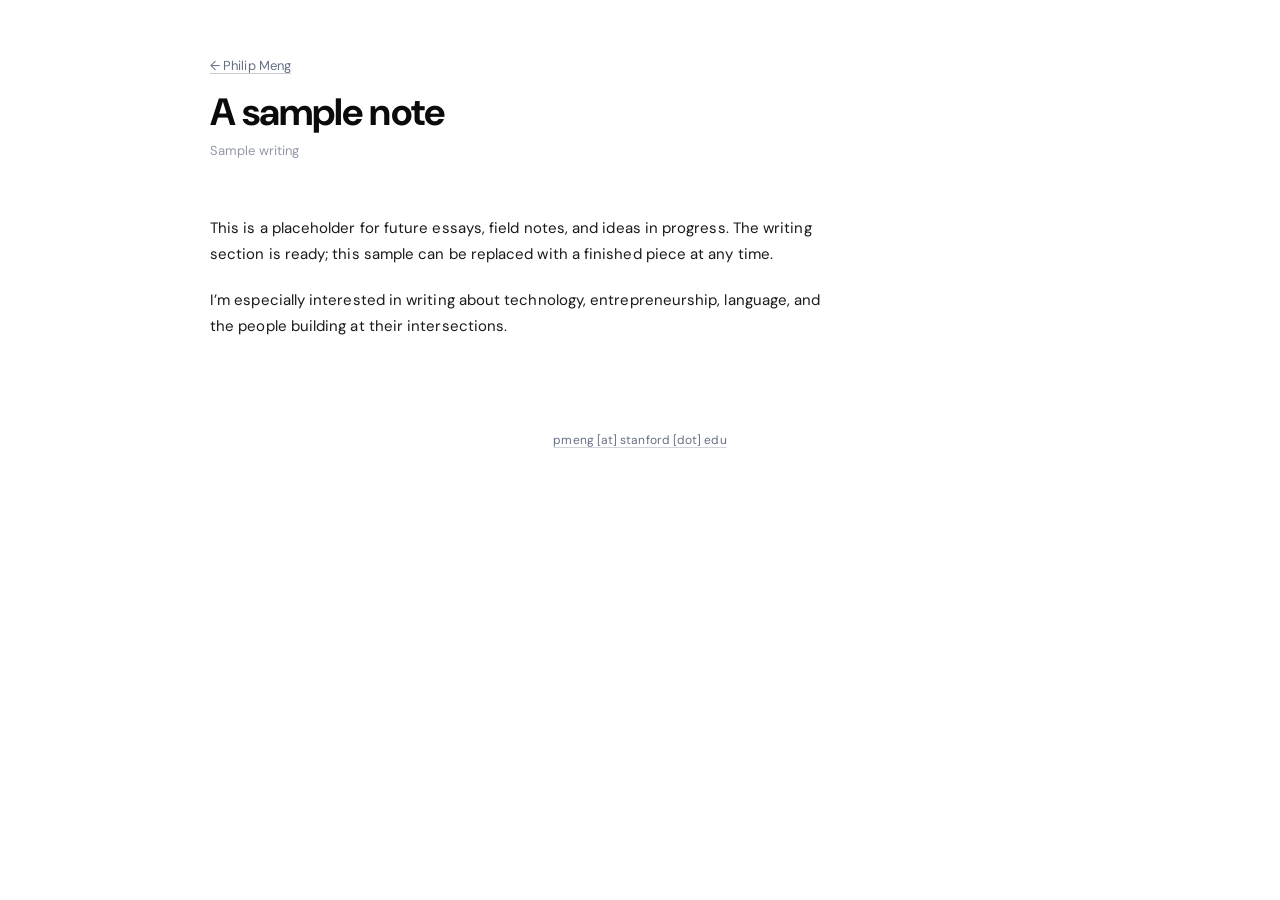
==== writings/sample.html @ 731146e1 "Redesign personal site" ====
<!DOCTYPE html>
<html lang="en">
<head>
  <meta charset="utf-8">
  <meta name="viewport" content="width=device-width, initial-scale=1">
  <title>A sample note — Philip Meng</title>
  <meta name="description" content="A sample writing by Philip Meng.">
  <meta name="theme-color" content="#fffefb">
  <link rel="preconnect" href="https://fonts.googleapis.com">
  <link rel="preconnect" href="https://fonts.gstatic.com" crossorigin>
  <link href="https://fonts.googleapis.com/css2?family=DM+Sans:wght@400;500;600;700&amp;display=swap" rel="stylesheet">
  <link rel="stylesheet" href="../styles.css?v=2">
</head>

<body>
  <a class="skip-link" href="#writing">Skip to writing</a>

  <main class="page-shell">
    <article id="writing" class="page-column">
      <header class="writing-header">
        <a class="back-link" href="../index.html">← Philip Meng</a>
        <h1 class="writing-title">A sample note</h1>
        <p class="writing-meta">Sample writing</p>
      </header>

      <div class="writing-body">
        <p>
          This is a placeholder for future essays, field notes, and ideas in progress.
          The writing section is ready; this sample can be replaced with a finished piece at any time.
        </p>
        <p>
          I’m especially interested in writing about technology, entrepreneurship, language, and the people building at their intersections.
        </p>
      </div>

      <footer class="site-footer">
        <a href="mailto:pmeng@stanford.edu">pmeng [at] stanford [dot] edu</a>
      </footer>
    </article>
  </main>
</body>
</html>
---- styles.css ----
:root {
  --paper: #ffffff;
  --ink: #1a1a1a;
  --ink-strong: #0b0b0b;
  --muted: #667085;
  --faint: #9299a6;
  --column: 860px;
}

*,
*::before,
*::after {
  box-sizing: border-box;
}

html {
  background: var(--paper);
  color: var(--ink);
  scroll-behavior: smooth;
  -webkit-font-smoothing: antialiased;
  -moz-osx-font-smoothing: grayscale;
}

body {
  margin: 0;
  background: var(--paper);
  font-family: "DM Sans", system-ui, -apple-system, BlinkMacSystemFont, "Segoe UI", sans-serif;
  font-size: 15px;
  line-height: 1.75;
  letter-spacing: 0.005em;
}

::selection {
  background: var(--ink-strong);
  color: var(--paper);
}

a {
  color: inherit;
  text-decoration-color: #c9cdd3;
  text-decoration-thickness: 1px;
  text-underline-offset: 3px;
}

a:hover {
  text-decoration-color: #aeb4bc;
}

a:focus-visible {
  border-radius: 2px;
  outline: 2px solid var(--ink-strong);
  outline-offset: 4px;
}

.skip-link {
  position: fixed;
  left: 16px;
  top: 12px;
  z-index: 10;
  padding: 8px 12px;
  background: var(--ink-strong);
  color: var(--paper);
  font-size: 13px;
  transform: translateY(-160%);
}

.skip-link:focus {
  transform: translateY(0);
}

.page-shell {
  min-height: 100vh;
  padding: 52px 24px 28px;
}

.page-column {
  width: min(100%, var(--column));
  margin: 0 auto;
}

.site-header {
  display: flex;
  align-items: baseline;
  justify-content: space-between;
  gap: 24px;
  margin-bottom: 52px;
}

.wordmark {
  color: var(--ink-strong);
  font-size: clamp(30px, 5vw, 40px);
  font-weight: 700;
  line-height: 1.15;
  text-decoration: none;
  letter-spacing: -0.035em;
}

.social-nav {
  display: flex;
  gap: 13px;
  font-size: 13px;
  line-height: 1.4;
}

.social-nav a {
  text-decoration: underline;
  text-decoration-color: #d1d5db;
  text-underline-offset: 3px;
}

.social-nav a:hover {
  text-decoration-color: #aeb4bc;
}

.section {
  margin-top: 44px;
  scroll-margin-top: 28px;
}

.intro {
  margin-top: 0;
}

.section-label {
  margin: 0 0 14px;
  color: var(--ink-strong);
  font-size: 16px;
  font-weight: 700;
  line-height: 1.35;
  letter-spacing: -0.02em;
  text-transform: uppercase;
}

.intro {
  max-width: 66ch;
}

.intro p {
  margin: 0 0 20px;
}

.intro p:last-child {
  margin-bottom: 0;
}

.intro a {
  text-decoration: underline;
}

.compact-list {
  margin: 0;
  padding: 0;
  list-style: none;
}

.compact-list time,
.list-meta {
  flex: 0 0 auto;
  color: var(--faint);
  font-size: 12px;
  font-variant-numeric: tabular-nums;
}

.compact-list li {
  display: flex;
  align-items: baseline;
  justify-content: space-between;
  gap: 24px;
  margin: 0 -10px;
  padding: 8px 10px;
  border-radius: 6px;
  color: var(--ink-strong);
}

.recognition-list li {
  padding-block: 4px;
}

.compact-list a {
  text-decoration-color: #d1d5db;
}

.compact-list a:hover {
  text-decoration-color: #aeb4bc;
}

.photo-archive {
  margin-top: 0;
}

.photo-archive summary {
  width: fit-content;
  color: var(--ink);
  cursor: pointer;
  font-size: 14px;
  list-style: none;
  text-decoration: underline;
  text-decoration-color: #d1d5db;
  text-underline-offset: 3px;
}

.photo-archive summary::-webkit-details-marker {
  display: none;
}

.photo-archive summary::before {
  content: "[+] ";
  color: var(--faint);
  font-size: 12px;
}

.photo-archive[open] summary::before {
  content: "[−] ";
}

.photo-grid {
  display: grid;
  grid-template-columns: repeat(auto-fit, minmax(150px, 1fr));
  gap: 12px;
  margin-top: 18px;
}

.photo-grid img {
  display: block;
  width: 100%;
  aspect-ratio: 3 / 4;
  border-radius: 9px;
  background: #eceae5;
  object-fit: cover;
  box-shadow: 0 6px 18px rgba(15, 23, 42, 0.08);
  filter: saturate(0.9);
}

.site-footer {
  display: flex;
  align-items: baseline;
  justify-content: center;
  margin-top: 70px;
  padding: 20px 0 10px;
  color: var(--muted);
  font-size: 12px;
}

.site-footer a {
  color: var(--muted);
  font-weight: 400;
  text-decoration: underline;
  text-decoration-color: #d1d5db;
}

.site-footer a:hover {
  text-decoration-color: #aeb4bc;
}

.writing-header {
  margin-bottom: 52px;
}

.back-link {
  color: var(--muted);
  font-size: 13px;
}

.writing-title {
  margin: 12px 0 4px;
  color: var(--ink-strong);
  font-size: clamp(28px, 5vw, 38px);
  font-weight: 700;
  line-height: 1.2;
  letter-spacing: -0.025em;
}

.writing-meta {
  margin: 0;
  color: var(--faint);
  font-size: 13px;
}

.writing-body {
  max-width: 62ch;
}

.writing-body p {
  margin: 0 0 20px;
}

@media (max-width: 680px) {
  .page-shell {
    padding: 38px 20px 24px;
  }

  .site-header {
    margin-bottom: 44px;
  }

  .section {
    margin-top: 40px;
  }

  .compact-list li {
    gap: 16px;
  }

  .compact-list time {
    font-size: 12px;
  }

  .photo-grid {
    grid-template-columns: repeat(2, minmax(0, 1fr));
  }
}

@media (max-width: 420px) {
  .page-shell {
    padding-inline: 18px;
  }

  .wordmark {
    font-size: 29px;
  }

  .compact-list li {
    align-items: flex-start;
  }

  .compact-list time {
    padding-top: 2px;
  }

}

@media (prefers-reduced-motion: reduce) {
  html {
    scroll-behavior: auto;
  }
}
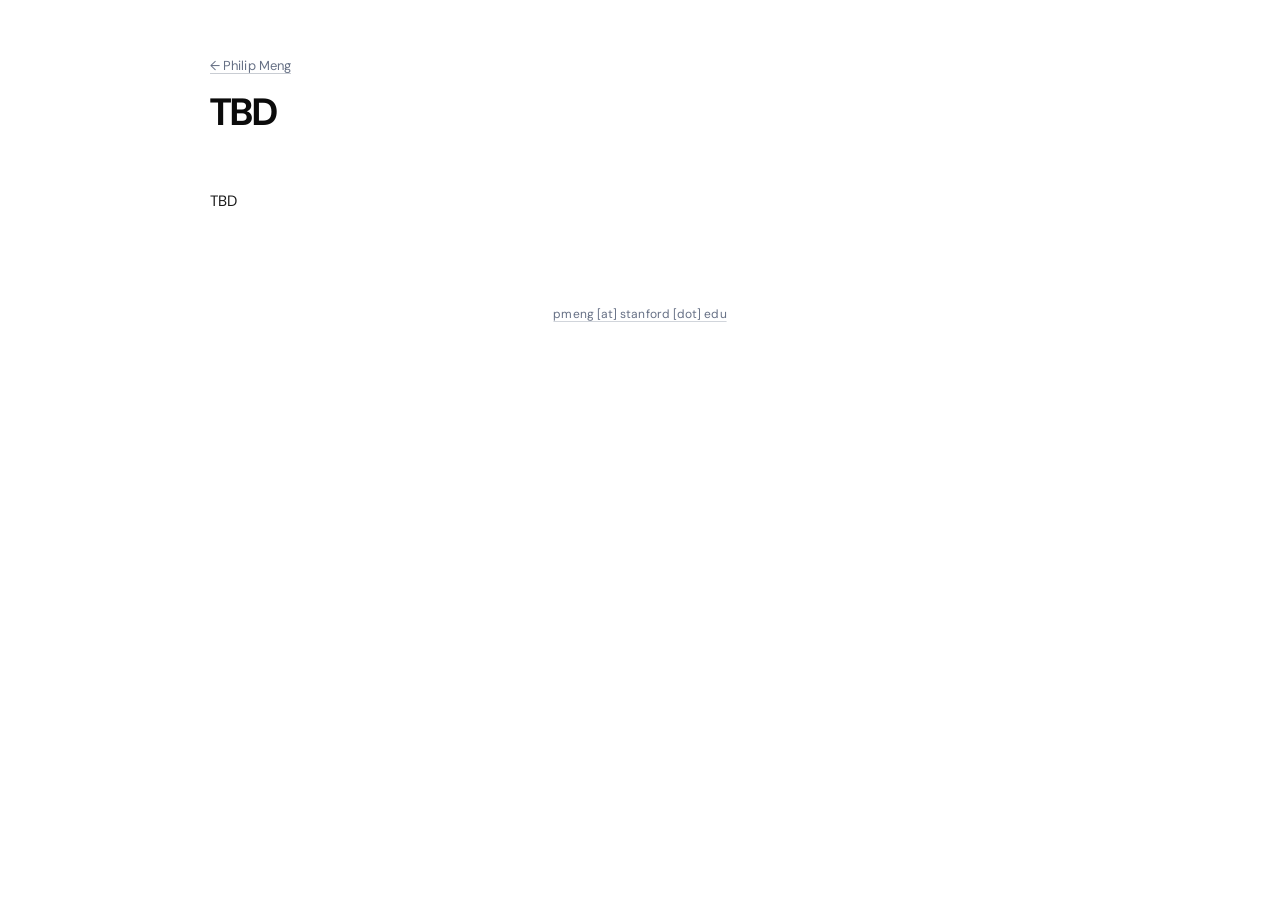
==== commit 236185a2: "Mark writing as forthcoming" ====
--- a/writings/sample.html
+++ b/writings/sample.html
@@ -3,8 +3,8 @@
 <head>
   <meta charset="utf-8">
   <meta name="viewport" content="width=device-width, initial-scale=1">
-  <title>A sample note — Philip Meng</title>
-  <meta name="description" content="A sample writing by Philip Meng.">
+  <title>TBD — Philip Meng</title>
+  <meta name="description" content="Writing forthcoming from Philip Meng.">
   <meta name="theme-color" content="#fffefb">
   <link rel="preconnect" href="https://fonts.googleapis.com">
   <link rel="preconnect" href="https://fonts.gstatic.com" crossorigin>
@@ -19,18 +19,11 @@
     <article id="writing" class="page-column">
       <header class="writing-header">
         <a class="back-link" href="../index.html">← Philip Meng</a>
-        <h1 class="writing-title">A sample note</h1>
-        <p class="writing-meta">Sample writing</p>
+        <h1 class="writing-title">TBD</h1>
       </header>
 
       <div class="writing-body">
-        <p>
-          This is a placeholder for future essays, field notes, and ideas in progress.
-          The writing section is ready; this sample can be replaced with a finished piece at any time.
-        </p>
-        <p>
-          I’m especially interested in writing about technology, entrepreneurship, language, and the people building at their intersections.
-        </p>
+        <p>TBD</p>
       </div>
 
       <footer class="site-footer">
--- a/styles.css
+++ b/styles.css
@@ -153,8 +153,7 @@
   list-style: none;
 }
 
-.compact-list time,
-.list-meta {
+.compact-list time {
   flex: 0 0 auto;
   color: var(--faint);
   font-size: 12px;
@@ -270,12 +269,6 @@
   letter-spacing: -0.025em;
 }
 
-.writing-meta {
-  margin: 0;
-  color: var(--faint);
-  font-size: 13px;
-}
-
 .writing-body {
   max-width: 62ch;
 }
